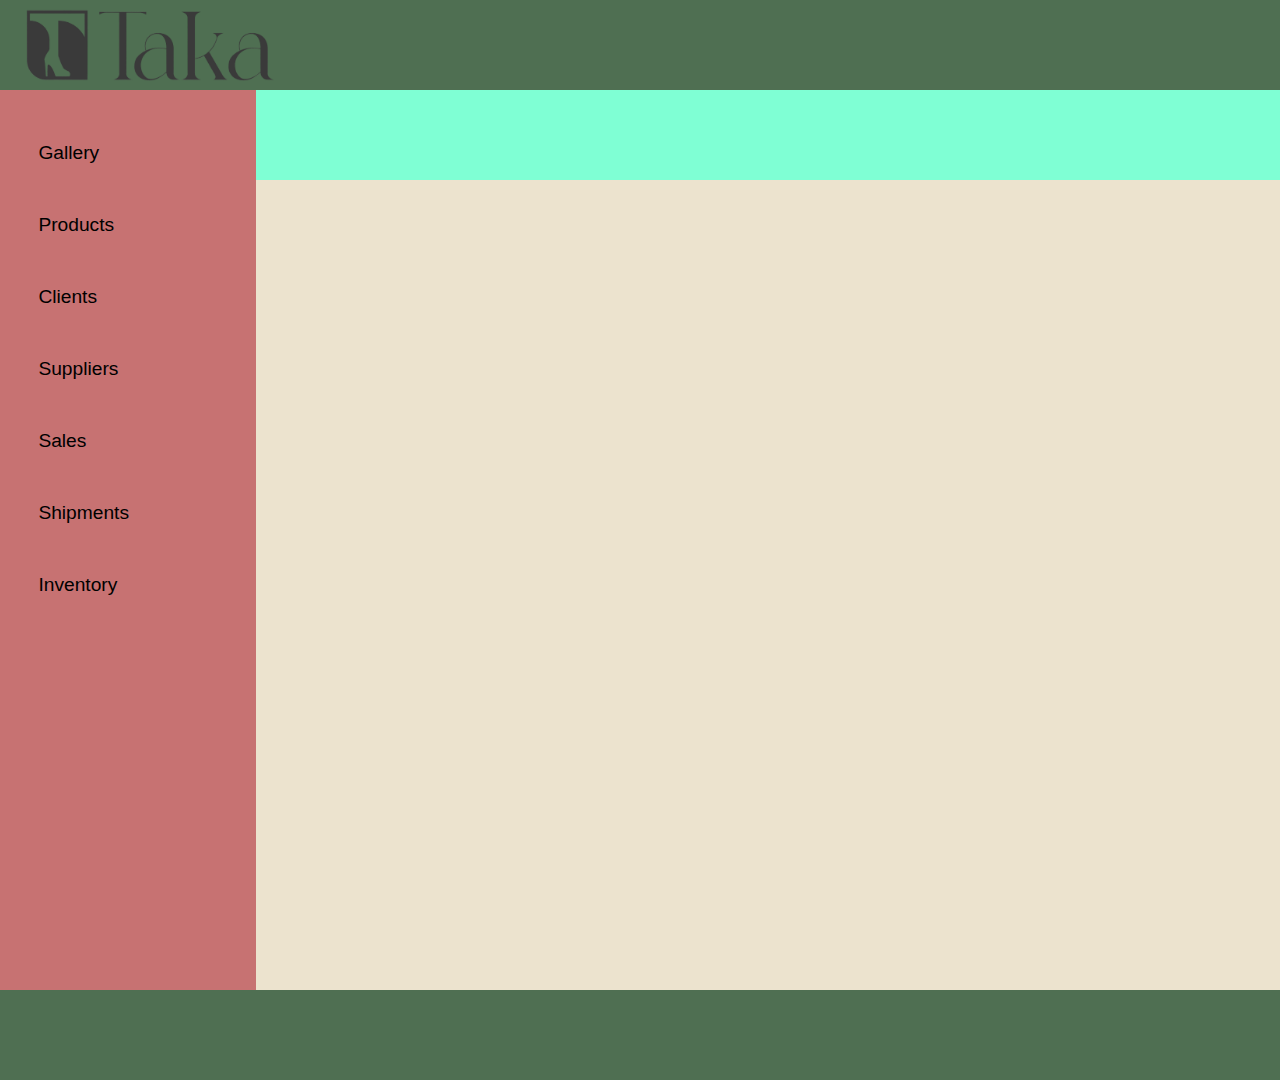
==== Pages/Clients.html @ 658bcd6c "Worked on pages with tables" ====
<html lang="en">
<head>
    <meta charset="UTF-8">
    <meta name="viewport" content="width=device-width, initial-scale=1.0">
    <title>TakaShoes</title>
    <link rel="stylesheet" type="text/css" href="../Assets/css/styles.css">
</head>
<body>
    <header>
        <img src="../Assets/images/logo.png" alt="Login image">
    </header>
    <div class="main-container">
        <div class="sidebar">
            <ul class="navlist">
                <li><a href="../Pages/gallery.html">Gallery</a></li>
                <li><a href="../Pages/Products.html">Products</a></li>
                <li><a href="../Pages/Clients.html">Clients</a></li>
                <li><a href="../Pages/Suppliers.html">Suppliers</a></li>
                <li><a href="../Pages/Sales.html">Sales</a></li>
                <li><a href="../Pages/Shipments.html">Shipments</a></li>
                <li><a href="../Pages/Inventory.html">Inventory</a></li>
            </ul>
         
        </div>
        <div class="container">
            <div class="control-buttons">

            </div>
            <div class="content">
                
            </div>

        </div>
    </div>
    <footer></footer>
</body>
</html>
---- Assets/css/styles.css ----
*{
    padding: 0;
    margin: 0;
    box-sizing: border-box;
    font-family: Poppins-Regular,sans-serif;
}
body{
    background-color: #ECE3CE;

}
header{
    background-color: #4F6F52;
    height: 10vh;
    display: flex;
    align-items: center;
}

.main-container{
    display: flex;
    height: -webkit-fill-available;

}
header img{
    height: 80%;
    margin-left: 2vw;
}

.sidebar{
 
    width: 20vw;
    background-color: rgb(199, 114, 114);
 
}
.container{
    width: 80vw;

}

@media (max-width: 768px) {
   .sidebar{
    display: none;
   }
   .container{
    width: 100%;
   }
}

@media (max-width: 992px){

}

.navlist{
    display: flex;
    flex-direction: column;
    height: 100%;
   list-style-type: none;
   align-items: center;
   margin-top: 3vh;
    
   
}

.navlist li{
    width: 100%;
    height: 8vh;
     display: flex; 
     padding-left: 3vw;
     align-items: center;
   
}
.navlist li:hover{
 background-color: red;
}

.navlist li a{
    text-decoration: none;
    color: black;
    font-size: 1.2rem;
 
}

.control-buttons{
    height: 10vh;
    background-color: aquamarine;
}





footer{
    height: 10vh;
    background-color: #4F6F52;
}

.content{
    display: flex;
    justify-content: flex-start;
    overflow-x: auto;
}
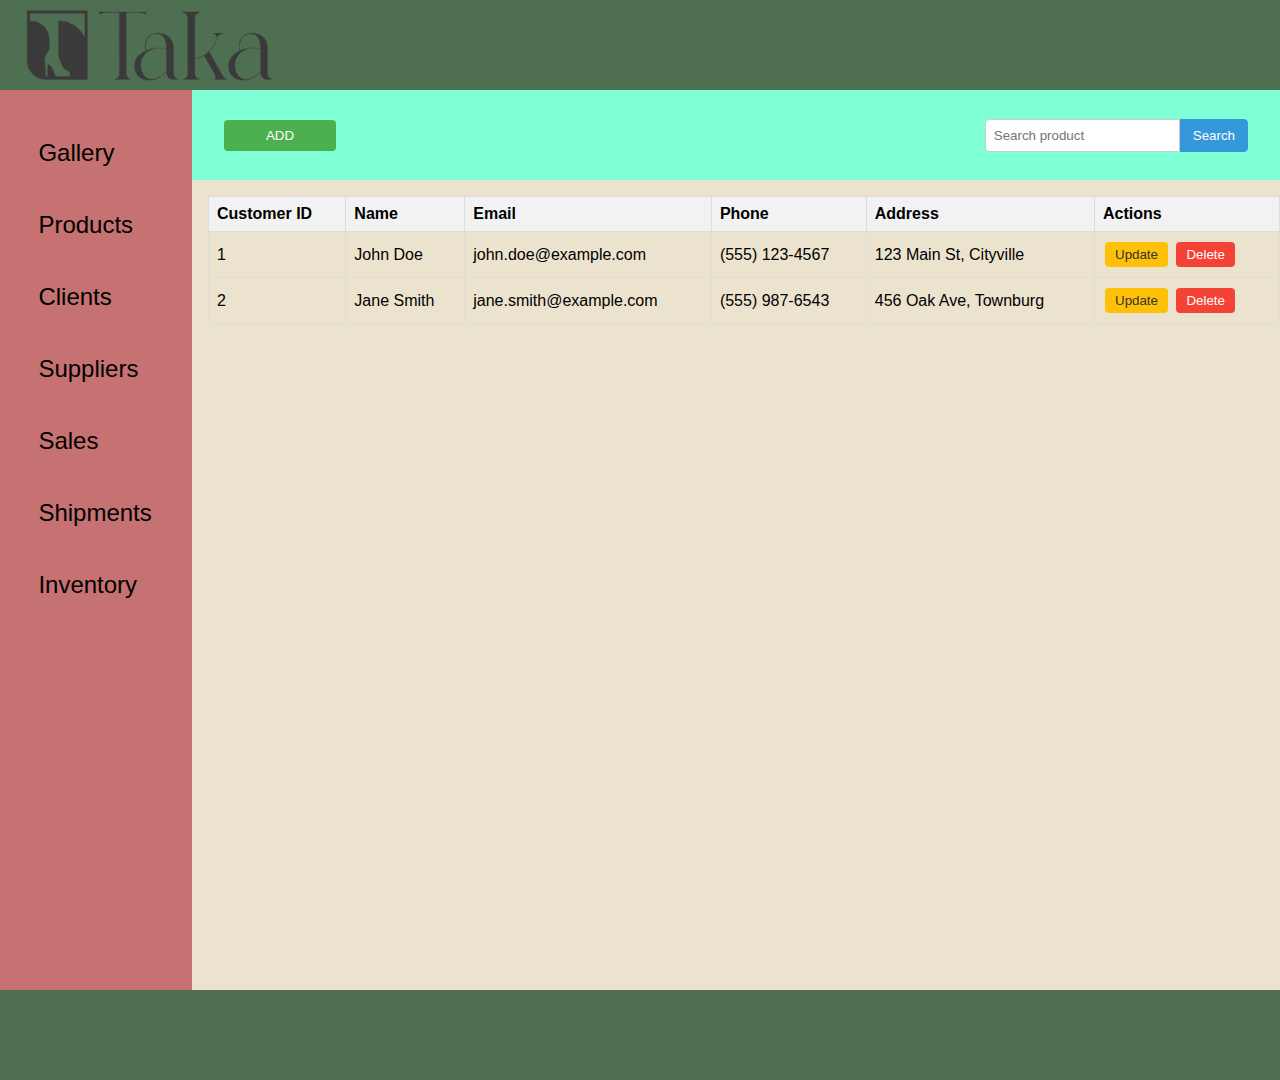
==== commit 2ed17fd2: "Project submission" ====
--- a/Pages/Clients.html
+++ b/Pages/Clients.html
@@ -4,6 +4,9 @@
     <meta name="viewport" content="width=device-width, initial-scale=1.0">
     <title>TakaShoes</title>
     <link rel="stylesheet" type="text/css" href="../Assets/css/styles.css">
+    <link rel="stylesheet" type="text/css" href="../Assets/css/controlSection.css">
+    <link rel="stylesheet" type="text/css" href="../Assets/css/table.css">
+</head>
 </head>
 <body>
     <header>
@@ -24,9 +27,52 @@
         </div>
         <div class="container">
             <div class="control-buttons">
-
+                <button id="addBtn">ADD</button>
+                <form class="searchbar">
+                    <input type="search" id="search" name="search" placeholder="Search product">
+                    <button type="submit">Search</button>
+                  </form>
             </div>
             <div class="content">
+                <table>
+                    <thead>
+                        <tr>
+                            <th>Customer ID</th>
+                            <th>Name</th>
+                            <th>Email</th>
+                            <th>Phone</th>
+                            <th>Address</th>
+                            <th class="actions">Actions</th>
+                        </tr>
+                    </thead>
+                    <tbody>
+                        <tr>
+                            <td>1</td>
+                            <td>John Doe</td>
+                            <td>john.doe@example.com</td>
+                            <td>(555) 123-4567</td>
+                            <td>123 Main St, Cityville</td>
+                            <td class="actions">
+                                <!-- <button class="btn btn-read">Read</button> -->
+                                <button class="btn btn-update">Update</button>
+                                <button class="btn btn-delete">Delete</button>
+                            </td>
+                        </tr>
+                        <tr>
+                            <td>2</td>
+                            <td>Jane Smith</td>
+                            <td>jane.smith@example.com</td>
+                            <td>(555) 987-6543</td>
+                            <td>456 Oak Ave, Townburg</td>
+                            <td class="actions">
+                                <!-- <button class="btn btn-read">Read</button> -->
+                                <button class="btn btn-update">Update</button>
+                                <button class="btn btn-delete">Delete</button>
+                            </td>
+                        </tr>
+                        <!-- Add more rows as needed -->
+                    </tbody>
+                </table>
                 
             </div>
 
--- a/Assets/css/styles.css
+++ b/Assets/css/styles.css
@@ -27,12 +27,12 @@
 
 .sidebar{
  
-    width: 20vw;
+    width: 15vw;
     background-color: rgb(199, 114, 114);
  
 }
 .container{
-    width: 80vw;
+    width: 85vw;
 
 }
 
@@ -63,9 +63,10 @@
 .navlist li{
     width: 100%;
     height: 8vh;
-     display: flex; 
-     padding-left: 3vw;
-     align-items: center;
+    display: flex; 
+    padding-left: 3vw;
+    align-items: center;
+ 
    
 }
 .navlist li:hover{
@@ -75,7 +76,7 @@
 .navlist li a{
     text-decoration: none;
     color: black;
-    font-size: 1.2rem;
+    font-size: 1.5rem;
  
 }
 
--- a/Assets/css/controlSection.css
+++ b/Assets/css/controlSection.css
@@ -0,0 +1,50 @@
+#addBtn {
+    padding: 8px 12px;
+    margin-left: 2rem;
+    background-color: #4caf50;
+    color: #fff;
+    border: none;
+    border-radius: 4px;
+    cursor: pointer;
+    transition: background-color 0.3s ease;
+    width: 7rem;
+  }
+
+  #addBtn:hover {
+    background-color: #285429;
+  }
+
+  .control-buttons{
+    display: flex;
+    justify-content: space-between;
+    align-items: center;    
+  }
+
+
+
+  .searchbar {
+    display: flex;
+ 
+    margin-right: 2rem;
+  }
+
+  .searchbar input[type="search"] {
+    padding: 8px;
+    border: 1px solid #ccc;
+    border-radius: 4px 0 0 4px;
+    outline: none;
+  }
+
+ .searchbar button[type="submit"] {
+    padding: 8px 12px;
+    background-color: #3498db;
+    color: #fff;
+    border: 1px solid #3498db;
+    border-radius: 0 4px 4px 0;
+    cursor: pointer;
+    transition: background-color 0.3s ease;
+  }
+
+  .searchbar button[type="submit"]:hover {
+    background-color: #007bb5;
+  }--- a/Assets/css/table.css
+++ b/Assets/css/table.css
@@ -0,0 +1,51 @@
+ 
+
+  table {
+    border-collapse: collapse;
+    width: 100%;
+    margin-left: 1rem;
+    margin-top: 1rem;
+  }
+
+  th, td {
+    border: 1px solid #ddd;
+    padding: 8px;
+    text-align: left;
+  }
+
+  th {
+    background-color: #f2f2f2;
+  }
+
+  .actions {
+    white-space: nowrap; /* Prevent button wrapping */
+  }
+
+  .btn {
+   padding: 5px 10px;
+   margin: 2px;
+    border: none;
+    border-radius: 4px;
+    cursor: pointer;
+    transition: background-color 0.3s ease;
+  }
+
+  .btn-create {
+    background-color: #4caf50;
+    color: #fff;
+  }
+
+  .btn-read {
+    background-color: #2196f3;
+    color: #fff;
+  }
+
+  .btn-update {
+    background-color: #ffc107;
+    color: #333;
+  }
+
+  .btn-delete {
+    background-color: #f44336;
+    color: #fff;
+  }